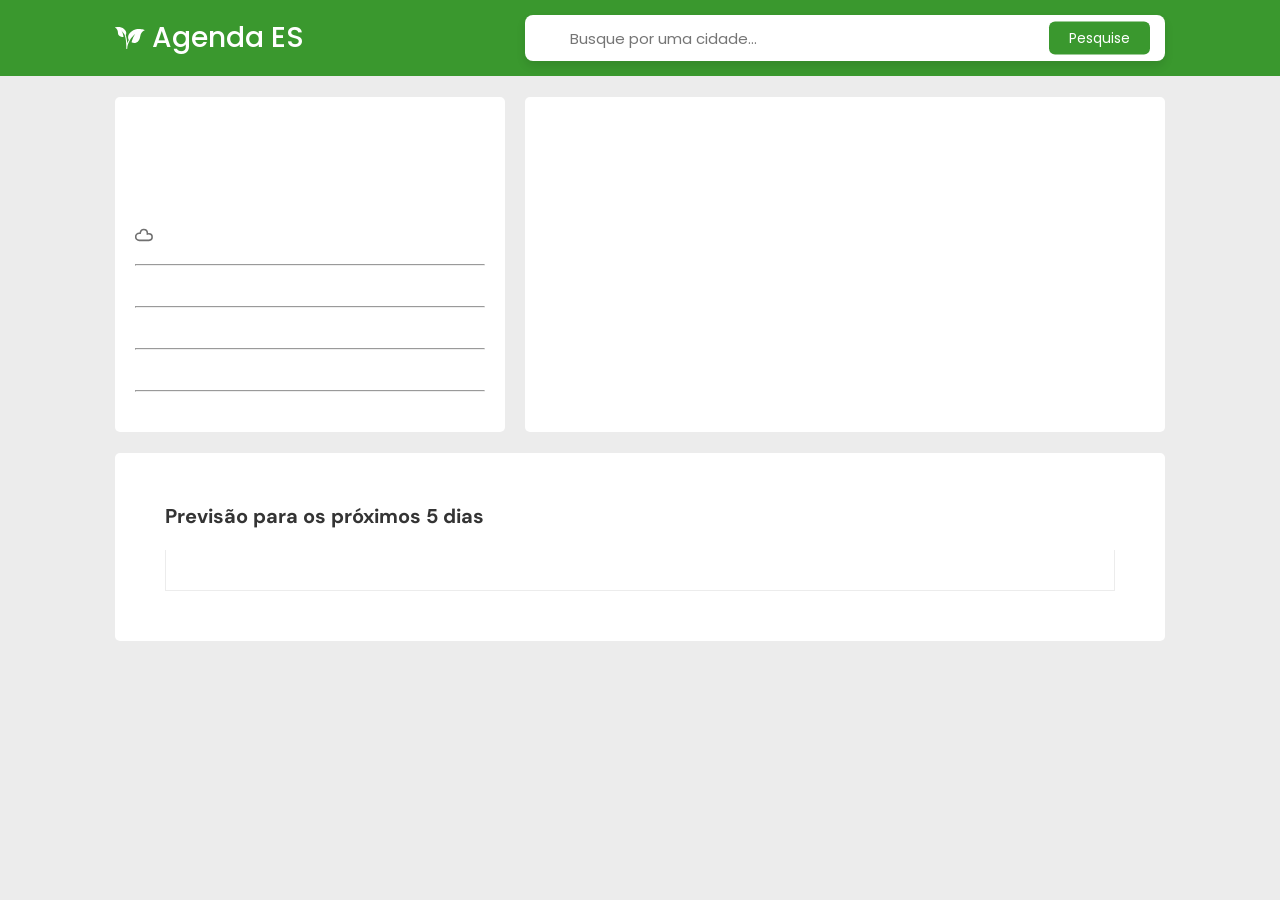
==== index.html @ ec442593 "first commit" ====
<!DOCTYPE html>
<html lang="pt-br">
<head>
    <meta charset="UTF-8">
    <meta name="viewport" content="width=device-width, initial-scale=1.0">
    <title>Agenda ES</title>
    <link rel="stylesheet" href="https://code.jquery.com/ui/1.13.3/themes/base/jquery-ui.css">
    <link rel="stylesheet" href="style.css">
    <link rel="stylesheet" href="https://unicons.iconscout.com/release/v4.0.0/css/line.css">
    <link rel="shortcut icon" href="https://samuelljg.github.io/AgendaES/favicon.ico" type="image/x-icon">
    <script src="https://code.jquery.com/jquery-3.7.1.js"></script>
    <script src="https://code.jquery.com/ui/1.13.3/jquery-ui.js"></script>
    <script>
    $(function() {
        var cidadesES = [
            "Afonso Cláudio",
            "Água Doce do Norte",
            "Águia Branca",
            "Alegre",
            "Alfredo Chaves",
            "Alto Rio Novo",
            "Anchieta",
            "Apiacá",
            "Aracruz",
            "Atilio Vivacqua",
            "Baixo Guandu",
            "Barra de São Francisco",
            "Boa Esperança",
            "Bom Jesus do Norte",
            "Brejetuba",
            "Cachoeiro de Itapemirim",
            "Cariacica",
            "Castelo",
            "Colatina",
            "Conceição da Barra",
            "Conceição do Castelo",
            "Divino de São Lourenço",
            "Domingos Martins",
            "Dores do Rio Preto",
            "Ecoporanga",
            "Fundão",
            "Governador Lindenberg",
            "Guaçuí",
            "Guarapari",
            "Ibatiba",
            "Ibiraçu",
            "Ibitirama",
            "Iconha",
            "Irupi",
            "Itaguaçu",
            "Itapemirim",
            "Itarana",
            "Iúna",
            "Jaguaré",
            "Jerônimo Monteiro",
            "João Neiva",
            "Laranja da Terra",
            "Linhares",
            "Mantenópolis",
            "Marataízes",
            "Marechal Floriano",
            "Marilândia",
            "Mimoso do Sul",
            "Montanha",
            "Mucurici",
            "Muniz Freire",
            "Muqui",
            "Nova Venécia",
            "Pancas",
            "Pedro Canário",
            "Pinheiros",
            "Piúma",
            "Ponto Belo",
            "Presidente Kennedy",
            "Rio Bananal",
            "Rio Novo do Sul",
            "Santa Leopoldina",
            "Santa Maria de Jetibá",
            "Santa Teresa",
            "São Domingos do Norte",
            "São Gabriel da Palha",
            "São José do Calçado",
            "São Mateus",
            "São Roque do Canaã",
            "Serra",
            "Sooretama",
            "Vargem Alta",
            "Venda Nova do Imigrante",
            "Viana",
            "Vila Pavão",
            "Vila Valério",
            "Vila Velha",
            "Vitória"
        ];
        $("#city").autocomplete({
            source: cidadesES
        });
    });
    </script>
    <link rel="stylesheet" href="https://cdnjs.cloudflare.com/ajax/libs/font-awesome/6.0.0-beta3/css/all.min.css">
</head>
<body>
    <header>
        <div style="width: 1050px; display: flex; align-items: center; justify-content: space-between; gap: 20px;">
            <div style="display: flex; align-items: center; gap: 7px;">
                <?xml version="1.0" encoding="iso-8859-1"?>
<!-- Uploaded to: SVG Repo, www.svgrepo.com, Generator: SVG Repo Mixer Tools -->
<!DOCTYPE svg PUBLIC "-//W3C//DTD SVG 1.1//EN" "http://www.w3.org/Graphics/SVG/1.1/DTD/svg11.dtd">
<svg fill="#fff" version="1.1" id="Capa_1" xmlns="http://www.w3.org/2000/svg" xmlns:xlink="http://www.w3.org/1999/xlink" 
	 width="30px" height="30px" viewBox="0 0 578.225 578.225"
	 xml:space="preserve">
<g>
	<path d="M318.211,162.213c-87.334,68.62-67.655,135.185-51.657,165.077c-13.187,23.944-22.96,45.518-30.112,64.536
		c-4.351-73.354-17.278-125.421-29.854-160.161c12.374-21.305,24.843-63.973-28.142-113.603C106.919,51.067,0,84.832,0,84.832
		c86.12,52.536,33.306,116.796,82.955,163.299c28.735,26.918,60.234,23.858,82.83,15.338
		c-6.273-32.599-20.339-91.045-44.322-117.705c0,0,35.697,33.67,60.54,76.271c16.754,39.695,37.319,115.184,35.626,237.363
		c0.137,22.636,0.071,33.352,0.262,34.518c0.775,4.629,4.781,7.985,9.419,7.985c0.201,0,0.393,0,0.583-0.019
		c4.887-0.287,8.76-4.218,8.979-9.113c0.507-11.093,0.832-21.831,0.995-32.254c3.347-24.433,13.301-63.342,40.784-115.362
		c0.057,0.058,0.066,0.077,0.124,0.134c39.119-74.214,117.704-136.255,117.704-136.255
		c-37.714,35.238-65.158,117.293-78.221,163.241c31.346,15.032,76.117,23.342,120.679-11.666
		c76.979-60.482,9.267-159.206,139.287-223.8C578.206,136.816,429.117,75.08,318.211,162.213z"/>
</g>
</svg>
                <h1 style="font-weight: 500; font-family: Poppins;">
                    Agenda ES</h1>
            </div>
            <div class="input-box">
                <i class="uil uil-search"></i>
                <input type="text" id="city" class="city text_city" placeholder="Busque por uma cidade...">
                <button class="send_city" style="font-family: Poppins;">Pesquise</button>
            </div>
        </div>
    </header>
    <br>
    <main style="text-align: center; display: flex; gap: 20px; grid-template-columns: repeat(2, minmax(0, 1fr));">
        
        <div id="displayCurrentWeather" style="font-size: 15px ; color: rgb(112, 112, 112);
        background: white; padding: 20px; max-width: 350px; width: 100%; border-radius: 5px;">
            <h2 class="name" style="font-size: 20px;"></h2>
            <br>
            <div style="display: inline-flex; align-items: center; gap: 10px;">
                <img class="weather-icon" height="64px" src="">
                <h2 class="temp" style="font-size: 55px; font-family: Roboto; font-weight: 400; letter-spacing: -2px;"></h2>
                <div>
                    <div style="display: flex;">
                        <img src="https://samuelljg.github.io/AgendaES/max.svg" alt=""><div class="tempMax" style="font-size: 13px;"></div>
                    </div>
                    <div style="display: flex;">
                        <img src="https://samuelljg.github.io/AgendaES/min.svg" alt=""><div class="tempMin" style="font-size: 13px;"></div>
                    </div>   
                </div>
            </div>
            
            <br>
            <br>
            <div style="display: flex; gap:5px ;">
                <svg xmlns="http://www.w3.org/2000/svg" width="18" height="18" viewBox="0 0 18 18"><path d="M4.273 6.437a4.35 4.35 0 00-.03 8.7h9.714a4.043 4.043 0 000-8.085 3.9 3.9 0 00-.578.042l-.28.041-.013-.287a4.314 4.314 0 00-4.278-4.1h-.175A4.313 4.313 0 004.615 6.23l-.04.207zM8.82 4.286a2.775 2.775 0 012.737 2.651l.108 1.961 1.946-.288a2.474 2.474 0 01.35-.026 2.505 2.505 0 01.009 5.009H4.257a2.812 2.812 0 01-.008-5.622l1.583.015.293-1.459a2.776 2.776 0 012.684-2.244" fill="#707070"/><path fill="none" d="M0 0h18v18H0z"/></svg><p class="desc" style="text-transform: capitalize; "></p>
            </div>
            <br><hr><br>
            <p class="sensTermica"></p>
            <br><hr><br>
            <p class="umidade"></p>
            <br><hr><br>
            <p class="pressao"></p>
            <br><hr><br>
            <p class="vento"></p>
        </div>
        <div style="background: white;
        background-size: 100% 100%; max-width: 800px; width: 100%;
        background-repeat: no-repeat; border-radius: 5px;">
            <p class="display_media_temp_cafe"></p>
            <p class="display_media_umid_cafe"></p>
            <p class="display_media_pop_cafe"></p>
        </div>
    </main>
    <br>
    <div class="displayForecastWeather">
        <h2 style="font-size: 20px;">Previsão para os próximos 5 dias</h2>
        <br>
        <div class="forecastItem"></div>
    </div> 
    <br>

    <script src="app.js"></script>
</body>
</html>
---- style.css ----
@import url("https://fonts.googleapis.com/css2?family=DM+Sans:ital,opsz,wght@0,9..40,100..1000;1,9..40,100..1000&display=swap");
@import url("https://fonts.googleapis.com/css2?family=Roboto:ital,wght@0,100;0,300;0,400;0,500;0,700;0,900;1,100;1,300;1,400;1,500;1,700;1,900&display=swap");
@import url('https://fonts.googleapis.com/css2?family=Poppins:ital,wght@0,100;0,200;0,300;0,400;0,500;0,600;0,700;0,800;0,900;1,100;1,200;1,300;1,400;1,500;1,600;1,700;1,800;1,900&display=swap');

* {
    margin: 0;
    padding: 0;
}

body {
    font-family: 'DM Sans' ;
    background: rgb(236, 236, 236);
}

header {
    background: rgb(58, 152, 46);
    padding: 15px 20px;
    display: flex;
    justify-content: center;
}

h1 {
    color: white;
    white-space: nowrap;
    font-size: 28px;
}

h2 {
    color: rgba(0, 0, 0, 0.795);
}

.input-box {
    position: relative;
    height: 46px;
    max-width:640px;
    width: 100%;
    background: #fff;
    border-radius: 8px;
    box-shadow: 0 5px 10px rgba(0, 0, 0, 0.1);
    overflow: hidden;
}

.input-box i, .input-box button {
    position: absolute;
    transform: translateY(-50%);
    top: 50%;
}

.input-box i {
    left: 15px;
    font-size: 20px;
    color: #707070;
}

.input-box button {
    right: 15px;
    font-size: 14px;
    background-color: rgb(58, 152, 46);
    font-weight: 400;
    color: #fff;
    border: none;
    padding: 6px 20px;
    border-radius: 6px;
    cursor: pointer;
}

.input-box button:active {
    transform: translateY(-50%) scale(0.98);
}


.input-box input {
    height: 100%;
    width: calc(100% - 45px);
    background-color: transparent;
    font-size: 15px;
    font-weight: 400;
    font-family: 'Poppins';
    border: none;
    outline: none;
    padding-left: 45px;
}

.material-symbols-outlined {
    color: rgba(255, 255, 255, 0.726);
    transform: rotate(90deg);
    margin-right: 4px;
}


main {
    max-width: 1050px;
    margin: auto;
    border-radius: 5px;
}

.displayForecastWeather {
    max-width: 950px;
    padding: 50px;
    border-radius: 5px;
    margin: auto;
    background-color: white;

}

.forecastItem h2 {
    display: inline-grid;
    border-radius: 50%;
    align-items: center;
    line-height: .9;
    text-align: center;
    justify-content: center;
    font-weight: 500;
    font-size: 18px;
    padding: 10px;
    letter-spacing: 1px;
    height: 40px;
    width: 40px;
    background-color: #ececec;
    color: #707070;
    margin-left: -50px;
    flex-wrap: wrap;
}

.forecastItem h2 div {
    font-size: 13px;
    margin-top: -10px;
}

.cc2 {
    position: relative;
    display: inline-flex;
    flex-direction: column;
    gap: 20px;
    margin-top: 30px;
}

.forecastItem2 {
    display: none;
}

.forecastItem2.mostrar {
    display: block;
}

.rainDiv {
    display: flex;
    align-items: center;
    white-space: nowrap;
    width: 160px;
}

.description_weather_day {
    width: 500px;
    text-align: left;
    align-self: end;
    margin-left: -20px;
}

.rainBar2 {
    height: 20px;
    display: flex;
    justify-content: center;
    width: 7px;
    background-color: rgba(110, 110, 110, 0);
    border-radius: 100px;
    border: .5px solid rgba(0, 0, 0, 0.6);
    left: -5px;
    overflow: hidden;
}

.cc3::after {
    background-color: #f7f7f7;
    content: " ";
    display: block;
    height: 1px;
    left: 10%;
    position: absolute;
    top: 25px;
    width: 80%;
}

.cc3 {
    display: inline-flex;
    justify-content: center;
    position: relative;
    gap: 20px;
}

.cc3 p {
    text-align: center;
    width: 80px;
    z-index: 125;
    font-size: 15px;
}

.rainBar {
    max-height: 20px;
    bottom: 0;
    align-self: end;
    width: 7px;
    background-color: rgb(0, 255, 200);
    border-top: .5px solid rgba(0, 0, 0, 0.6);
    border-radius: 100px;
}

.rainIcon {
    display: flex;
    align-items: center;
}

.cc div p {
    display: flex;
    width: 20px;
}

.weather-image {
    width: 50px;
    margin-bottom: -10px;
}


.cc {
    display: flex;
    align-items: center;
    gap: 35px;
}

.forecastItem {
    position: relative;
    border-bottom: .5px solid #ececec;
    border-left: .5px solid #ececec;
    border-right: .5px solid #ececec;
    color: rgb(112, 112, 112);
    padding: 20px;
    display: grid;
    text-align: center;
}

.virar {
    transform: rotate(180deg);
}

.button {
    margin-left: -15px;
    border: none;
    background: #e5e5e5;
    border-radius: 4px;
    padding: 2px 4px;
    padding-bottom: 0px;
    cursor: pointer;
}
.button img {
    width: 10px;
    height: 10px;
}

.cc3 img {
    width: 50px;
    height: 50px;
}
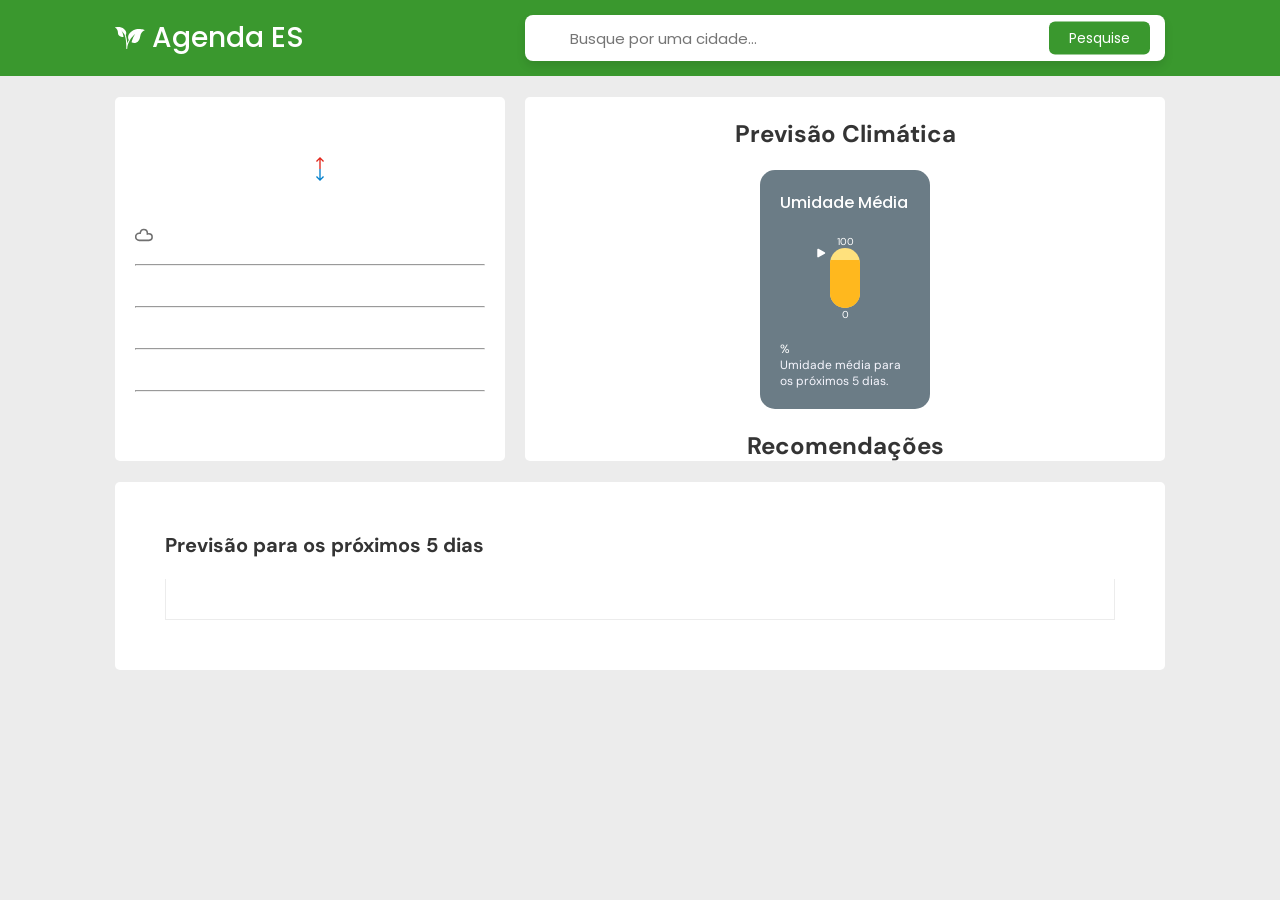
==== commit da7b9e05: "início de criação do setor de dicas" ====
--- a/index.html
+++ b/index.html
@@ -143,10 +143,10 @@
                 <h2 class="temp" style="font-size: 55px; font-family: Roboto; font-weight: 400; letter-spacing: -2px;"></h2>
                 <div>
                     <div style="display: flex;">
-                        <img src="https://samuelljg.github.io/AgendaES/max.svg" alt=""><div class="tempMax" style="font-size: 13px;"></div>
+                        <img src="https://samuelljg.github.io/AgendaES/images/max.svg" alt=""><div class="tempMax" style="font-size: 13px;"></div>
                     </div>
                     <div style="display: flex;">
-                        <img src="https://samuelljg.github.io/AgendaES/min.svg" alt=""><div class="tempMin" style="font-size: 13px;"></div>
+                        <img src="https://samuelljg.github.io/AgendaES/images/min.svg" alt=""><div class="tempMin" style="font-size: 13px;"></div>
                     </div>   
                 </div>
             </div>
@@ -168,9 +168,35 @@
         <div style="background: white;
         background-size: 100% 100%; max-width: 800px; width: 100%;
         background-repeat: no-repeat; border-radius: 5px;">
+        <br>
+            <h2>Previsão Climática</h2>
+            <br>
             <p class="display_media_temp_cafe"></p>
-            <p class="display_media_umid_cafe"></p>
+            <div style="border-radius: 15px; display: inline-block; width: 130px; color: white; background:rgb(107, 124, 134); padding: 20px; text-align: left;">
+                <div style="font-weight: 500; font-family: Poppins;">Umidade Média</div>
+                <div style="display: flex; align-items: center; font-size: 10px; flex-direction: column; width: 100%; margin: 20px 0px;">
+                    
+                    100
+                    <div style="position: relative;">
+                        <div class="umid2" style=" left: -14px; position: absolute;">
+                            <img src="images/triangle-filled-svgrepo-com.svg" height="10px" width="10px" style="transform: rotate(90deg);" alt="">
+                        </div>
+                        <div style="width: 30px; height: 60px; border-radius: 50px; position: relative; overflow: hidden; background-color: rgb(255, 225, 125);">
+                            <div class="umid" style="width: 100%; bottom: 0; position: absolute; height: 80%; background-color:rgb(255, 184, 30) ;"></div>
+                        </div>
+                    </div>
+                    0
+                </div>
+                <div style="font-size: 12px ">
+                    <p class="display_media_umid_cafe" style="display: inline-block; font-size: 21px; font-family: Poppins; font-weight: 500;"></p>%
+                </div>
+                <p style="font-size: 12px; color: rgb(247, 247, 255);">Umidade média para os próximos 5 dias.</p>
+            </div>
+            
             <p class="display_media_pop_cafe"></p>
+            <br>
+            
+            <h2>Recomendações</h2>
         </div>
     </main>
     <br>
--- a/style.css
+++ b/style.css
@@ -136,11 +136,14 @@
 }
 
 .forecastItem2 {
-    display: none;
+    max-height: 0px;
+    overflow: hidden;
+    transition: .4s;
 }
 
 .forecastItem2.mostrar {
-    display: block;
+    max-height: 187px;
+    transition: .4s;
 }
 
 .rainDiv {
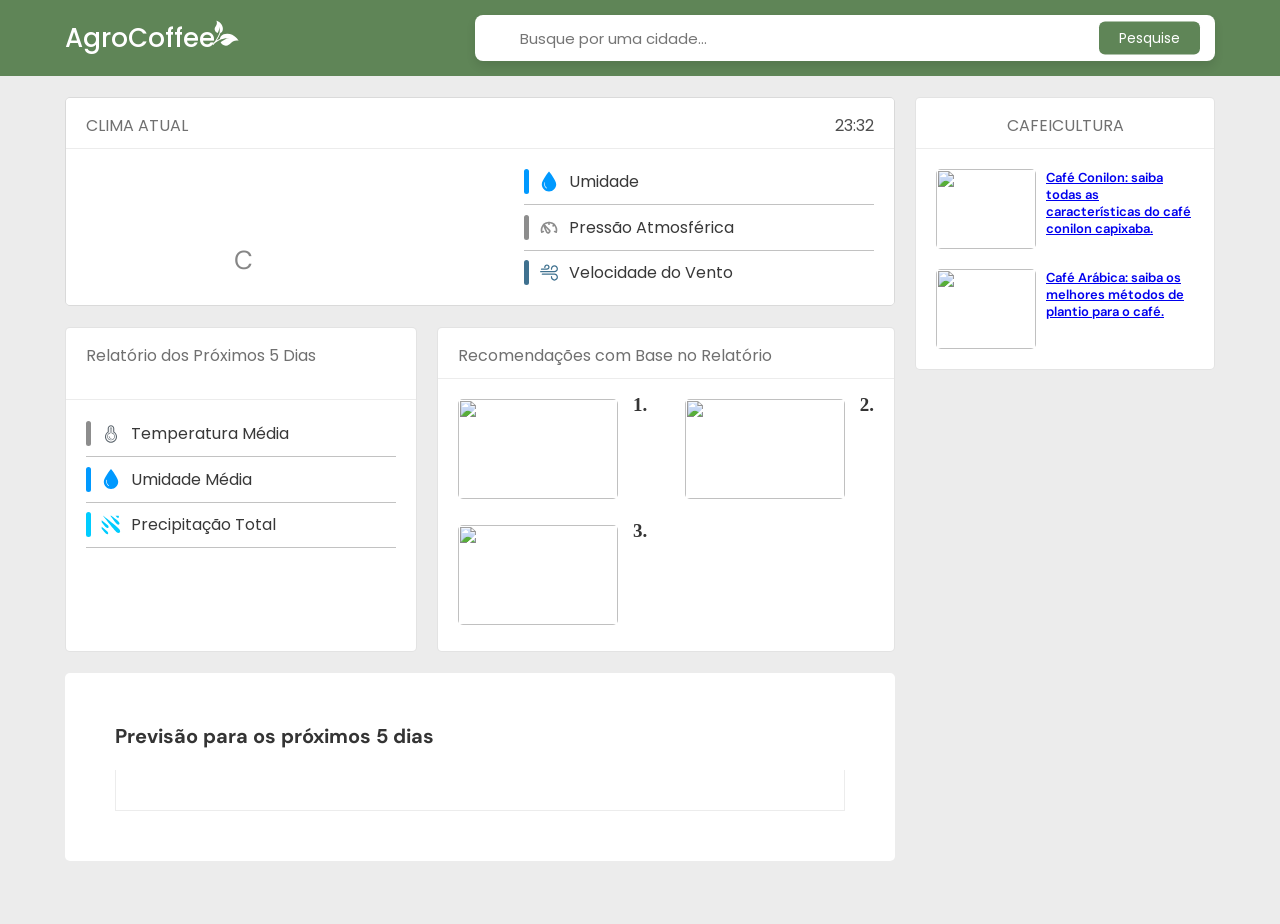
==== commit c1ab4adc: "dd" ====
--- a/index.html
+++ b/index.html
@@ -3,7 +3,7 @@
 <head>
     <meta charset="UTF-8">
     <meta name="viewport" content="width=device-width, initial-scale=1.0">
-    <title>Agenda ES</title>
+    <title>AgroCoffee</title>
     <link rel="stylesheet" href="https://code.jquery.com/ui/1.13.3/themes/base/jquery-ui.css">
     <link rel="stylesheet" href="style.css">
     <link rel="stylesheet" href="https://unicons.iconscout.com/release/v4.0.0/css/line.css">
@@ -98,31 +98,38 @@
     });
     </script>
     <link rel="stylesheet" href="https://cdnjs.cloudflare.com/ajax/libs/font-awesome/6.0.0-beta3/css/all.min.css">
+    <style>
+        .slides input {
+            display: none;
+        }
+        .manual-btn {
+            border: 2px;
+        }
+    </style>
 </head>
 <body>
     <header>
-        <div style="width: 1050px; display: flex; align-items: center; justify-content: space-between; gap: 20px;">
-            <div style="display: flex; align-items: center; gap: 7px;">
-                <?xml version="1.0" encoding="iso-8859-1"?>
-<!-- Uploaded to: SVG Repo, www.svgrepo.com, Generator: SVG Repo Mixer Tools -->
-<!DOCTYPE svg PUBLIC "-//W3C//DTD SVG 1.1//EN" "http://www.w3.org/Graphics/SVG/1.1/DTD/svg11.dtd">
-<svg fill="#fff" version="1.1" id="Capa_1" xmlns="http://www.w3.org/2000/svg" xmlns:xlink="http://www.w3.org/1999/xlink" 
-	 width="30px" height="30px" viewBox="0 0 578.225 578.225"
-	 xml:space="preserve">
-<g>
-	<path d="M318.211,162.213c-87.334,68.62-67.655,135.185-51.657,165.077c-13.187,23.944-22.96,45.518-30.112,64.536
-		c-4.351-73.354-17.278-125.421-29.854-160.161c12.374-21.305,24.843-63.973-28.142-113.603C106.919,51.067,0,84.832,0,84.832
-		c86.12,52.536,33.306,116.796,82.955,163.299c28.735,26.918,60.234,23.858,82.83,15.338
-		c-6.273-32.599-20.339-91.045-44.322-117.705c0,0,35.697,33.67,60.54,76.271c16.754,39.695,37.319,115.184,35.626,237.363
-		c0.137,22.636,0.071,33.352,0.262,34.518c0.775,4.629,4.781,7.985,9.419,7.985c0.201,0,0.393,0,0.583-0.019
-		c4.887-0.287,8.76-4.218,8.979-9.113c0.507-11.093,0.832-21.831,0.995-32.254c3.347-24.433,13.301-63.342,40.784-115.362
-		c0.057,0.058,0.066,0.077,0.124,0.134c39.119-74.214,117.704-136.255,117.704-136.255
-		c-37.714,35.238-65.158,117.293-78.221,163.241c31.346,15.032,76.117,23.342,120.679-11.666
-		c76.979-60.482,9.267-159.206,139.287-223.8C578.206,136.816,429.117,75.08,318.211,162.213z"/>
-</g>
-</svg>
-                <h1 style="font-weight: 500; font-family: Poppins;">
-                    Agenda ES</h1>
+        <div class="header-nav">
+            <div style="display: flex; align-items: center; gap: 7px;"><!--
+<img src="images/inssets/menu-svgrepo-com.svg" width="35px" height="35px" alt="">-->
+                <a href="/" style="text-decoration: none;">
+                    <h1 style="font-weight: 500; font-family: Poppins;">
+                        AgroCoffee</h1>
+                </a><svg style="transform: rotate(37deg); margin-left: -15px;" fill="#fff" version="1.1" id="Capa_1" xmlns="http://www.w3.org/2000/svg" xmlns:xlink="http://www.w3.org/1999/xlink" 
+                    width="30px" height="30px"  viewBox="0 0 578.225 578.225"
+                    xml:space="preserve">
+               <g>
+                   <path d="M318.211,162.213c-87.334,68.62-67.655,135.185-51.657,165.077c-13.187,23.944-22.96,45.518-30.112,64.536
+                       c-4.351-73.354-17.278-125.421-29.854-160.161c12.374-21.305,24.843-63.973-28.142-113.603C106.919,51.067,0,84.832,0,84.832
+                       c86.12,52.536,33.306,116.796,82.955,163.299c28.735,26.918,60.234,23.858,82.83,15.338
+                       c-6.273-32.599-20.339-91.045-44.322-117.705c0,0,35.697,33.67,60.54,76.271c16.754,39.695,37.319,115.184,35.626,237.363
+                       c0.137,22.636,0.071,33.352,0.262,34.518c0.775,4.629,4.781,7.985,9.419,7.985c0.201,0,0.393,0,0.583-0.019
+                       c4.887-0.287,8.76-4.218,8.979-9.113c0.507-11.093,0.832-21.831,0.995-32.254c3.347-24.433,13.301-63.342,40.784-115.362
+                       c0.057,0.058,0.066,0.077,0.124,0.134c39.119-74.214,117.704-136.255,117.704-136.255
+                       c-37.714,35.238-65.158,117.293-78.221,163.241c31.346,15.032,76.117,23.342,120.679-11.666
+                       c76.979-60.482,9.267-159.206,139.287-223.8C578.206,136.816,429.117,75.08,318.211,162.213z"/>
+               </g>
+               </svg>
             </div>
             <div class="input-box">
                 <i class="uil uil-search"></i>
@@ -132,81 +139,123 @@
         </div>
     </header>
     <br>
-    <main style="text-align: center; display: flex; gap: 20px; grid-template-columns: repeat(2, minmax(0, 1fr));">
+    <main style="display: flex; gap: 20px;">
         
-        <div id="displayCurrentWeather" style="font-size: 15px ; color: rgb(112, 112, 112);
-        background: white; padding: 20px; max-width: 350px; width: 100%; border-radius: 5px;">
-            <h2 class="name" style="font-size: 20px;"></h2>
-            <br>
-            <div style="display: inline-flex; align-items: center; gap: 10px;">
-                <img class="weather-icon" height="64px" src="">
-                <h2 class="temp" style="font-size: 55px; font-family: Roboto; font-weight: 400; letter-spacing: -2px;"></h2>
-                <div>
-                    <div style="display: flex;">
-                        <img src="https://samuelljg.github.io/AgendaES/images/max.svg" alt=""><div class="tempMax" style="font-size: 13px;"></div>
+            <div style="width: 100%;">
+                <div style="display: grid; grid-template-columns: repeat(1, minmax(0, 1fr)); border: .5px solid #c7c7c77e; border-radius: 5px; overflow: hidden;">
+                    <div style="background: white; display: flex; justify-content: space-between; padding: 15px 20px 10px 20px; font-family: Poppins; color: rgb(112, 112, 112);  border-bottom: .5px solid #ececec; "><p>CLIMA ATUAL</p><div id="clock" style="color: rgba(0, 0, 0, 0.699);"></div></div>
+                    <div id="displayCurrentWeather" style="font-size: 15px ; color: rgb(112, 112, 112);
+                    background: white; padding: 20px 20px;">
+                    <div class="actual-father">
+                        <div style="display: grid; gap: 10px;">
+                            <p class="name" style="font-size: 20px; color: rgba(0, 0, 0, 0.712); font-weight: 500;"></p>
+                            <div style="display: inline-flex; align-items: center; gap: 10px; position: relative;">
+                                <img class="weather-icon" height="64px" src="">
+                                <h2 class="temp" style="font-size: 65px; font-family: Roboto; font-weight: 400; letter-spacing: -2px;"></h2>
+                                <div style="position: absolute; left: 148px; bottom: 8px; color: #00000079; font-size: 26px;">C</div>
+                                <div style="margin-left: 15px;">
+                
+                                    <div style="display: flex; gap:5px ;"><p style="color: rgba(0, 0, 0, 0.644); font-size: 17px; font-weight: 600; font-family: Poppins;" class="desc"></p>
+                                    </div>
+                                    <p class="sensTermica" style="font-family: Poppins; white-space: nowrap; font-size: 14px;"></p>
+                                </div>
+                            </div>
+                        </div>
+                        <div class="actual-weather">
+                            <div style="display: flex; justify-content: space-between;"><div style="display: flex; gap: 10px;"><div style="display: inline-block; width: 5px; border-radius: 50px; height: 100%; background-color: rgb(0, 153, 255);"></div> <img src="images/humidity-svgrepo-com.svg" width="20px" alt=""> Umidade</div><p class="umidade" style="font-weight: 600;"></p></div>
+                            <hr style="margin: 10px 0px; border: none; width: 100%; height: .5px; background: rgba(0, 0, 0, 0.24);">
+                            <div style="display: flex; justify-content: space-between;"><div style="display: flex; gap: 10px;"><div style="display: inline-block; width: 5px; border-radius: 50px; height: 100%; background-color: rgb(141, 141, 141);"></div><img src="images/pressure-svgrepo-com.svg" width="20px" alt="">Pressão Atmosférica</div><p class="pressao" style="font-weight: 600;"></p></div>
+                            <hr style="margin: 10px 0px; border: none; width: 100%; height: .5px; background: rgba(0, 0, 0, 0.24);">
+                            <div style="display: flex; justify-content: space-between;"><div style="display: flex; gap: 10px;"><div style="display: inline-block; width: 5px; border-radius: 50px; height: 100%; background-color: rgb(63, 113, 143);"></div><img src="images/wind-svgrepo-com.svg" width="20px" alt="">Velocidade do Vento</div><p class="vento" style="font-weight: 600;"></p></div>
+                        </div>
                     </div>
-                    <div style="display: flex;">
-                        <img src="https://samuelljg.github.io/AgendaES/images/min.svg" alt=""><div class="tempMin" style="font-size: 13px;"></div>
-                    </div>   
+                    </div>
                 </div>
+                <br>
+                <div class="section-two">
+                    <div class="section-child">
+                        <div style=" display: flex; padding: 15px 20px 10px 20px; font-family: Poppins; color: rgb(112, 112, 112);  border-bottom: .5px solid #ececec; "><p>Relatório dos Próximos 5 Dias</p></div>
+                                    <div style=" text-align: left; padding:0px 20px; padding-bottom: 20px; border-radius: 5px;">
+                        <br>
+                        <div style="display: flex; gap: 20px; ">
+                            <div style=" width: 100%; border-radius: 5px;color: white; text-align: left;">
+                               
+                                <div style=" font-size: 16px; font-family: Poppins; color: rgba(0, 0, 0, 0.781);">
+                                    <div style="display: flex; justify-content: space-between;"><div style="display: flex; align-items: center; gap: 10px;"><div style="display: inline-block; width: 5px; border-radius: 50px; height: 100%; background-color: rgb(141, 141, 141);"></div><img src="images/temperature-quarter-svgrepo-com.svg" width="20px" alt=""> Temperatura Média</div><p class="display_media_temp_cafe" style="font-size: 22px; font-weight: 500; color:var(--ideal);"></p></div>
+                                    <hr style="margin: 10px 0px; border: none; width: 100%; height: .5px; background: rgba(0, 0, 0, 0.24);">
+                                    <div style="display: flex; justify-content: space-between;"><div style="display: flex; align-items: center; gap: 10px;"><div style="display: inline-block; width: 5px; border-radius: 50px; height: 100%; background-color: rgb(0, 153, 255);"></div><img src="images/humidity-svgrepo-com.svg" width="20px" alt=""> Umidade Média</div><p class="display_media_umid_cafe" style="font-size: 22px; font-weight: 500; color:var(--ideal2);"></p></div>
+                                    <hr style="margin: 10px 0px; border: none; width: 100%; height: .5px; background: rgba(0, 0, 0, 0.24);">
+                                    <div style="display: flex; justify-content: space-between;"><div style="display: flex; align-items: center; gap: 10px;"><div style="display: inline-block; width: 5px; border-radius: 50px; height: 100%; background-color: rgb(0, 204, 255);"></div><img width="20px" src="images/heavy-rain-svgrepo-com.svg"><p>Precipitação Total</p></div><p class="display_media_pop_cafe" style="font-size: 22px; font-weight: 500; color:var(--ideal3);"></p></div>
+                                </div><hr style="margin: 10px 0px; margin-bottom: 20px; border: none; width: 100%; height: .5px; background: rgba(0, 0, 0, 0.24);">
+                                <div style="color: var(--ideal);">
+                
+                                 <p class="desc-temperatura1" style="font-size: 15px;"></p>
+                                </div>
+                                <br>
+                                <div style="color: var(--ideal2);">
+                
+                                    <p class="desc-umidade1" style="font-size: 15px;"></p>
+                                </div>
+                                <br>
+                                <div style="color: var(--ideal3);">
+                
+                                    <p class="desc-chuva1" style="font-size: 15px;"></p>
+                                </div>
+                                </div>
+                        </div>
+                    </div>
+                </div>
+                
+                        <div style="max-height: fit-content; background-color: white; border: .5px solid #c7c7c77e; width: 100%; border-radius: 5px;">
+                            <div style=" display: flex;  padding: 15px 20px 10px 20px; font-family: Poppins; color: rgb(112, 112, 112);  border-bottom: .5px solid #ececec; "><p>Recomendações com Base no Relatório</p></div>
+                <div class="slides">
+                    
+                        <div class="card">
+                            <div class="imgg"><img class="imgtemp2" src="" alt=""></div>
+                            <div>
+                          <h3 class="title-temperatura2"></h3>
+                          <p class="desc-temperatura2"></p></div>
+                        </div>
+                        <div class="card">
+                            <div class="imgg"><img class="imgumi2" src="" alt=""></div>
+                            <div><h3 class="title-umidade2"></h3>
+                          <p class="desc-umidade2"></p>
+                            </div>
+                        </div>
+                        <div class="card">
+                            <div class="imgg"><img class="imgchuva2" src="" alt=""></div>
+                            <div><h3 class="title-chuva2"></h3>
+                          <p class="desc-chuva2"></p></div>
+                        </div>
+                  </div>
+                  
+                </div>
+               
+                        </div>
+                       <br>
+                        <div class="displayForecastWeather">
+                <h2 style="font-size: 20px;">Previsão para os próximos 5 dias</h2>
+                <br>
+                <div class="forecastItem"></div>
+                        </div>
             </div>
-            
-            <br>
-            <br>
-            <div style="display: flex; gap:5px ;">
-                <svg xmlns="http://www.w3.org/2000/svg" width="18" height="18" viewBox="0 0 18 18"><path d="M4.273 6.437a4.35 4.35 0 00-.03 8.7h9.714a4.043 4.043 0 000-8.085 3.9 3.9 0 00-.578.042l-.28.041-.013-.287a4.314 4.314 0 00-4.278-4.1h-.175A4.313 4.313 0 004.615 6.23l-.04.207zM8.82 4.286a2.775 2.775 0 012.737 2.651l.108 1.961 1.946-.288a2.474 2.474 0 01.35-.026 2.505 2.505 0 01.009 5.009H4.257a2.812 2.812 0 01-.008-5.622l1.583.015.293-1.459a2.776 2.776 0 012.684-2.244" fill="#707070"/><path fill="none" d="M0 0h18v18H0z"/></svg><p class="desc" style="text-transform: capitalize; "></p>
-            </div>
-            <br><hr><br>
-            <p class="sensTermica"></p>
-            <br><hr><br>
-            <p class="umidade"></p>
-            <br><hr><br>
-            <p class="pressao"></p>
-            <br><hr><br>
-            <p class="vento"></p>
-        </div>
-        <div style="background: white;
-        background-size: 100% 100%; max-width: 800px; width: 100%;
-        background-repeat: no-repeat; border-radius: 5px;">
-        <br>
-            <h2>Previsão Climática</h2>
-            <br>
-            <p class="display_media_temp_cafe"></p>
-            <div style="border-radius: 15px; display: inline-block; width: 130px; color: white; background:rgb(107, 124, 134); padding: 20px; text-align: left;">
-                <div style="font-weight: 500; font-family: Poppins;">Umidade Média</div>
-                <div style="display: flex; align-items: center; font-size: 10px; flex-direction: column; width: 100%; margin: 20px 0px;">
-                    
-                    100
-                    <div style="position: relative;">
-                        <div class="umid2" style=" left: -14px; position: absolute;">
-                            <img src="images/triangle-filled-svgrepo-com.svg" height="10px" width="10px" style="transform: rotate(90deg);" alt="">
-                        </div>
-                        <div style="width: 30px; height: 60px; border-radius: 50px; position: relative; overflow: hidden; background-color: rgb(255, 225, 125);">
-                            <div class="umid" style="width: 100%; bottom: 0; position: absolute; height: 80%; background-color:rgb(255, 184, 30) ;"></div>
-                        </div>
-                    </div>
-                    0
-                </div>
-                <div style="font-size: 12px ">
-                    <p class="display_media_umid_cafe" style="display: inline-block; font-size: 21px; font-family: Poppins; font-weight: 500;"></p>%
-                </div>
-                <p style="font-size: 12px; color: rgb(247, 247, 255);">Umidade média para os próximos 5 dias.</p>
-            </div>
-            
-            <p class="display_media_pop_cafe"></p>
-            <br>
-            
-            <h2>Recomendações</h2>
-        </div>
-    </main>
-    <br>
-    <div class="displayForecastWeather">
-        <h2 style="font-size: 20px;">Previsão para os próximos 5 dias</h2>
-        <br>
-        <div class="forecastItem"></div>
-    </div> 
-    <br>
+            <aside style=" display: grid; border: .5px solid #c7c7c77e; border-radius: 5px; width: 100%; height: fit-content; background: white;"><div style=" display: flex; justify-content: center; padding: 15px 20px 10px 20px; font-family: Poppins; color: rgb(112, 112, 112);  border-bottom: .5px solid #ececec; "><p>CAFEICULTURA</p></div>
+            <a href="cafe-conilon-capixaba.html" style="padding: 20px; display: flex; gap: 10px; font-weight: 600; font-size: 15px;"><img src="https://agriconline.com.br/portal/wp-content/uploads/2021/10/Robustas_Amazonicos.jpg" width="100px" height="80px" style="border-radius: 5px;" alt=""><p style="font-size: 13px;">Café Conilon: saiba todas as características do café conilon capixaba.</p></a>
+            <a href="cafe-arabica-capixaba.html" style="padding: 20px; padding-top: 0; display: flex; gap: 10px; font-weight: 600; font-size: 15px;"><img src="https://agroadvance.com.br/wp-content/uploads/2023/07/cafe-arabica.png" width="100px" height="80px" style="border-radius: 5px;" alt=""><p style="font-size: 13px;">Café Arábica: saiba os melhores métodos de plantio para o café.</p></a>
+            </aside>
+    </main> <br><br><br>
+    <script src="app.js"></script>
+    <script>
+        function updateClock() {
+            var now = new Date();
+            var hours = now.getHours().toString().padStart(2, '0');
+            var minutes = now.getMinutes().toString().padStart(2, '0');
+            var timeString = hours + ':' + minutes;
+            document.getElementById('clock').innerText = timeString;
+        }
 
-    <script src="app.js"></script>
+        setInterval(updateClock, 1000);
+        updateClock(); // Inicializar o relógio imediatamente
+    </script>
 </body>
 </html>
--- a/style.css
+++ b/style.css
@@ -7,22 +7,34 @@
     padding: 0;
 }
 
+:root {
+    --ideal:rgb(189, 142, 13);
+    --ideal2:rgb(189, 171, 13);
+    --ideal3:rgb(189, 171, 13);
+}
+
 body {
     font-family: 'DM Sans' ;
     background: rgb(236, 236, 236);
 }
 
 header {
-    background: rgb(58, 152, 46);
+    background: rgb(95, 133, 87);
     padding: 15px 20px;
     display: flex;
     justify-content: center;
 }
 
-h1 {
+main {
+    max-width: 1150px;
+    margin: auto;
+    border-radius: 5px;
+}
+
+header h1 {
     color: white;
     white-space: nowrap;
-    font-size: 28px;
+    font-size: 26px;
 }
 
 h2 {
@@ -32,7 +44,7 @@
 .input-box {
     position: relative;
     height: 46px;
-    max-width:640px;
+    max-width:740px;
     width: 100%;
     background: #fff;
     border-radius: 8px;
@@ -55,7 +67,7 @@
 .input-box button {
     right: 15px;
     font-size: 14px;
-    background-color: rgb(58, 152, 46);
+    background-color: rgb(95, 133, 87);
     font-weight: 400;
     color: #fff;
     border: none;
@@ -87,15 +99,7 @@
     margin-right: 4px;
 }
 
-
-main {
-    max-width: 1050px;
-    margin: auto;
-    border-radius: 5px;
-}
-
 .displayForecastWeather {
-    max-width: 950px;
     padding: 50px;
     border-radius: 5px;
     margin: auto;
@@ -151,20 +155,27 @@
     align-items: center;
     white-space: nowrap;
     width: 160px;
+    margin-left: 20px;
 }
 
 .description_weather_day {
-    width: 500px;
+    max-width: 270px;
     text-align: left;
     align-self: end;
-    margin-left: -20px;
+    margin-left: 0px;
+}
+
+.cc5 {
+    display: flex;
+    align-items: center;
+    gap: 25px;
 }
 
 .rainBar2 {
-    height: 20px;
+    height: 25px;
     display: flex;
     justify-content: center;
-    width: 7px;
+    width: 5px;
     background-color: rgba(110, 110, 110, 0);
     border-radius: 100px;
     border: .5px solid rgba(0, 0, 0, 0.6);
@@ -202,7 +213,7 @@
     bottom: 0;
     align-self: end;
     width: 7px;
-    background-color: rgb(0, 255, 200);
+    background-color: rgb(0, 204, 255);
     border-top: .5px solid rgba(0, 0, 0, 0.6);
     border-radius: 100px;
 }
@@ -220,13 +231,14 @@
 .weather-image {
     width: 50px;
     margin-bottom: -10px;
+    margin-left: -14px;
 }
 
 
 .cc {
     display: flex;
     align-items: center;
-    gap: 35px;
+    gap: 20px;
 }
 
 .forecastItem {
@@ -252,6 +264,8 @@
     padding: 2px 4px;
     padding-bottom: 0px;
     cursor: pointer;
+    position: absolute;
+    right: 15px;
 }
 .button img {
     width: 10px;
@@ -261,4 +275,177 @@
 .cc3 img {
     width: 50px;
     height: 50px;
+}
+
+.card {
+    font-size: 13px;
+    font-family: 'Poppins';
+    display: inline-flex;
+    grid-template-columns: repeat(2, minmax(0, 1fr));
+    gap: 15px;
+    height: fit-content;
+}
+
+.card h3 {
+    font-weight: 600;
+    font-size: 14px;
+}
+
+h3 {
+    color: rgba(0, 0, 0, 0.795);
+}
+
+.card p {
+    margin-top: 4px;
+    color: rgb(112, 112, 112);
+}
+
+.desc::first-letter {
+    text-transform: uppercase;
+}
+
+.card div:last-of-type {
+    margin-top: -5px;
+}
+
+.title-temperatura2::before {
+    content: '1. ';
+    font-size: 19px;
+}
+
+.title-umidade2::before {
+    content: '2. ';
+    font-size: 19px;
+}
+
+.title-chuva2::before {
+    content: '3. ';
+    font-size: 19px;
+}
+
+.card img {
+    width: 160px;
+    height: 100px;
+    border-radius: 5px;
+    margin-bottom: -7px;
+}
+
+.actual-weather {
+    max-width: 350px; width: 100%; font-size: 16px; font-family: Poppins; color: rgba(0, 0, 0, 0.781);
+}
+
+.actual-father {
+    display: flex; flex-wrap: wrap; gap: 20px; justify-content: space-between;
+}
+
+.header-nav {
+    max-width: 1150px; width: 100%; display: flex; align-items: center; justify-content: space-between; gap: 20px;
+}
+
+.section-two {
+    display: flex;
+    gap: 20px;
+}
+
+.slides {
+    padding: 20px; gap: 20px; display: flex; flex-wrap: wrap; justify-content: space-between;  overflow: hidden;  
+}
+
+aside {
+    position: -webkit-sticky; 
+  position: sticky;
+  max-width: 298px;
+  top: 20px;
+}
+
+.section-child {
+    display: grid;  width: 100%; max-width: 350px;  border-radius: 5px; background: white; overflow: hidden; border: .5px solid #c7c7c77e;
+}
+
+@media only screen and (max-width: 1191px) {
+    main {
+        flex-direction: column;
+        margin: auto;
+        max-width: 800px;
+    }
+    aside {
+      position: static;
+      top: 0;
+      max-width: none;
+    }
+    .cc {
+        display: grid;
+    }
+    .button {
+        top: 40px;
+    }
+    .description_weather_day {
+        max-width: none;
+    }
+}
+@media only screen and (max-width: 840px) {
+    main {
+        margin: auto 20px;
+    }
+    .slides {
+        max-height: 390px;
+    }
+}
+@media only screen and (max-width: 800px) {
+    main {
+        flex-direction: column;
+        margin: auto;
+        max-width: 550px;
+    }
+    .actual-weather {
+        max-width: none; 
+    }
+    .actual-father {
+        justify-content: center;
+    }
+    .section-two {
+        flex-direction: column;
+    }
+    .section-child {
+        max-width: none;
+    }
+    .slides {
+        max-height: none;
+    }
+    .cc5 {
+       flex-wrap: wrap;
+    }
+    .input-box input::placeholder {
+        font-size: 13px;
+    }
+    .cc3 p {
+        width: 50px;
+    }
+}
+@media only screen and (max-width: 768px) {
+    .header-nav {
+        flex-direction: column;
+    }
+    .input-box {
+        max-width: 550px;
+    }
+}
+
+@media only screen and (max-width: 570px) {
+    main {
+        margin: auto 10px;
+    }
+    .cc3 img {
+        width: 30px;
+        height: 30px;
+    }
+    .cc3 {
+        display: inline-flex;
+        justify-content: center;
+        gap: 10px;
+    }
+    .cc3 p {
+        width: auto;
+        font-size: 12px;
+    }
 }
